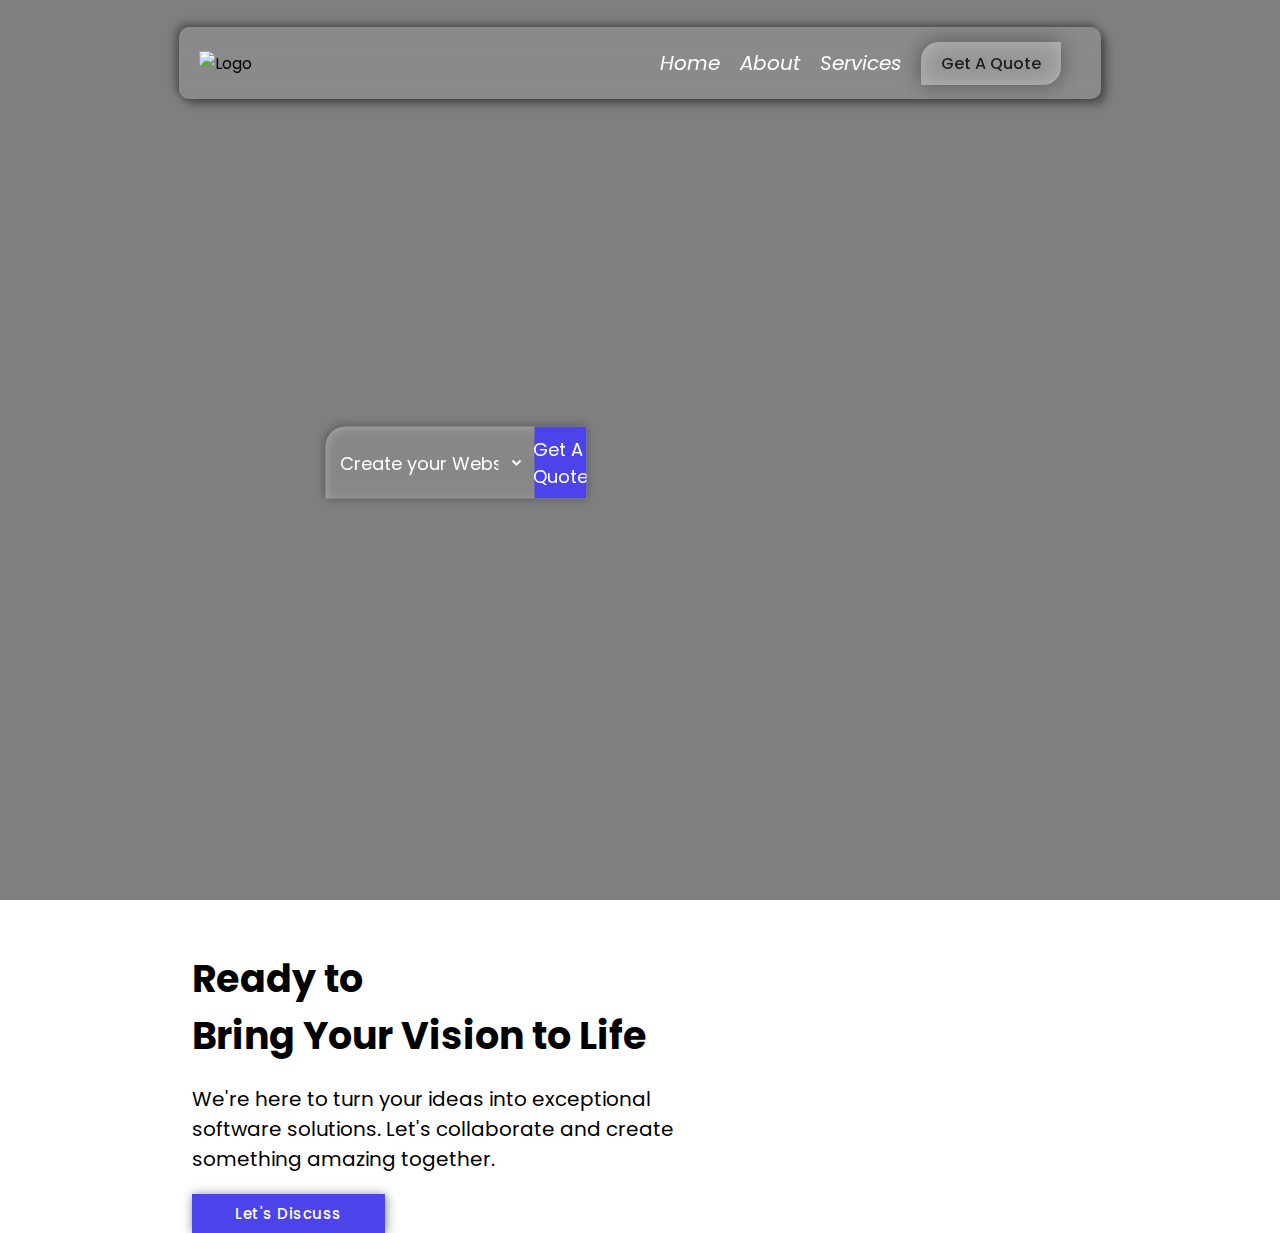
==== index.html @ 2b9aee99 "First commit" ====
<!DOCTYPE html>
<html lang="en">
<head>
    <meta charset="UTF-8">
    <meta name="viewport" content="width=device-width, initial-scale=1.0">
    <title>EstMac</title>
    <link rel="shortcut icon" href="./Assets/favicon.ico" type="image/x-icon">
    <link rel="stylesheet" href="style.css">
    <link rel="preconnect" href="https://fonts.googleapis.com">
    <link rel="preconnect" href="https://fonts.gstatic.com" crossorigin>
    <link href="https://fonts.googleapis.com/css2?family=Lato:ital,wght@0,100;0,300;0,400;0,700;0,900;1,100;1,300;1,400;1,700;1,900&family=Poppins:ital,wght@0,100;0,200;0,300;0,400;0,500;0,600;0,700;0,800;0,900;1,100;1,200;1,300;1,400;1,500;1,600;1,700;1,800;1,900&display=swap" rel="stylesheet">
</head>
<body>
    <header>
        <div class="hero container">

            <nav>
                <div class="logo-container">
                    <img class="logo" src="./Assets/Logo.svg" alt="Logo">
                </div>
                <div class="links-container">
                    <div class="right-nav">
                        <ul class="links">
                            <li><a class="active" href="#">Home</a></li>
                            <li><a href="#">About</a></li>
                            <li><a href="#">Services</a></li>
                        </ul>
                        <div class="cta">
                            <a class="cta_btn" href="#">Get A Quote</a>
                        </div>
                    </div>
                </div>
            </nav>
            
            <main class="container">
                <img src="./Assets/heading.png" alt="">
                <div class="select-container">
                    <select name="" id="">
                        <option value="Website Development">Create your Website</option>
                        <option value="Website Development">Create your Application</option>
                        <option value="Website Development">Business Marketing</option>
                    </select>
                    <a class="cta_btn_hero" href="#">Get A Quote</a>
                </div>
            </main>
        </div>
    </header>
    
    <section class="features">
        <div class="left">
            <h1>Ready to <br>Bring Your Vision to Life</h1>
            <p>We're here to turn your ideas into exceptional <br>software solutions. Let's collaborate and create <br>something amazing together.</p>
            <button class="btn">
                Let's Discuss
            </button>
        </div>
        <div class="right ">
            <img src="./Assets/team.png" alt="">
        </div>
    </section>

</body>
</html>
---- style.css ----
*{
    margin: 0;
    padding: 0; 
    box-sizing: border-box;
    font-family: "Poppins", sans-serif;
}

.container{
    
    max-width: 80%;
    margin: auto;
}

body{
    width: 100%;
    height: 100vh;

}

header{
    background-image:linear-gradient(rgba(0,0,0,0.5),rgba(0,0,0,0.5)),url('./Assets/hero_bg.jpg');
    background-position: top center;
    background-size: cover;
    max-width: 100%;
    height: 100vh;
    padding-top: 20px;
    position: relative;
}
.hero{

    height: 100%;
    display: flex;
    justify-content: center;
    
}
nav{
    z-index: 9999;
    width: 90%;
    position: sticky;
    top: 3%;
    height: 8vh;
    padding: 10px 20px;
    background-color: #d9d9d91e;
    display: flex;
    align-items: center;
    justify-content: space-between;
    border-radius: 10px;
    backdrop-filter: blur(20px);
    box-shadow: 5px 5px 10px rgba(0,0,0,0.4), -3px -3px 10px rgba(0,0,0,0.4);
}

.logo{
    width: 40%;
}

.right-nav{
display: flex;
align-items: center;
justify-content: space-between;
gap: 20px;
margin-right: 20px;
}

.links{
    display: flex;
    align-items: center;
    justify-content: center;
    gap: 20px;
    list-style-type: none;
    
}

.links li a{
    font-size: 20px;
    font-style: italic;
    text-decoration: none;
    color: white;
    transition: all .5s ease;

    &:hover{
        color: #1d1d1d ;
    }   
}

.active{
    color: #1d1d1d;

}

.cta_btn{
    color: #1d1d1d;
    font-weight: 500;
    text-decoration: none;
    background-color: #ffffff1a;
    /* backdrop-filter: blur(20px); */
    padding: 10px 20px;
    border-top-left-radius:18px ;
    border-bottom-right-radius:18px;
    box-shadow:  2px 2px 20px rgba(0,0,0,0.2),  -2px -2px 20px rgba(0,0,0,0.2),inset 2px 2px 20px rgba(255, 255, 255, 0.203), inset -2px -2px 20px rgba(255, 255, 255, 0.135);
    transition: all .5s ease;
&:hover{
    border-top-left-radius:0 ;
    border-bottom-left-radius:18px ;
    background-color: #d9d9d9bf;
    
}
}

main{
    position: absolute;
    top: 50%;
    left: 40%;
    transform: translate(-50%,-50%);
}

.select-container{
    background-color: rgba(255, 255, 255, 0.068);
    border-top-left-radius: 20px;
backdrop-filter: blur(6px);
    display: flex;
    align-items: center;
    justify-content: space-between;
    width: 70%;
    height: 8vh;
    overflow: hidden;
    box-shadow:  2px 2px 10px rgba(0, 0, 0, 0.127), -2px -2px 10px rgba(0, 0, 0, 0.2), inset 2px 2px 10px rgba(255, 255, 255, 0.2), inset -2px -2px 10px rgba(255, 255, 255, 0.068);
}

select{
    height: 100%;
    width: 80%;
    background: transparent;
    border: none;
    outline: none;
    color: white;
    margin-right: 10px;
    font-size: 18px;
    padding: 10px;
}

.cta_btn_hero{
    width: 20%;
    height: 100%;
    display: flex;
    align-items: center;
    justify-content: center;
    color: white;
    font-weight: 400;
    font-size: 18px;
    text-decoration: none;
    background-color: #4D43EA;
    &:hover{
    background-color: #2d20e9b2;

    }
}

.features{
    max-width: 70%;
    margin: auto;
    display: flex;
    margin-top: 50px;
    justify-content: space-between;
    align-items: center;
}

.btn{
    padding: 8px 15px;
    background-color: #4D43EA;
    color: white;
    font-size: 15px;
    font-weight: 500;
    letter-spacing: 0.5px;
    width: 40%;
    border: none;
    box-shadow: 1px 1px 10px rgba(0,0,0,0.5);
    &:hover{
        background-color: #3022f1f7;
    }
    
}

.features .left{
    display: flex;
flex-direction: column;
gap: 20px;

}

.features .left h1{
    font-size: 38px;
}

.features .left p{
    font-size: 20px;
}
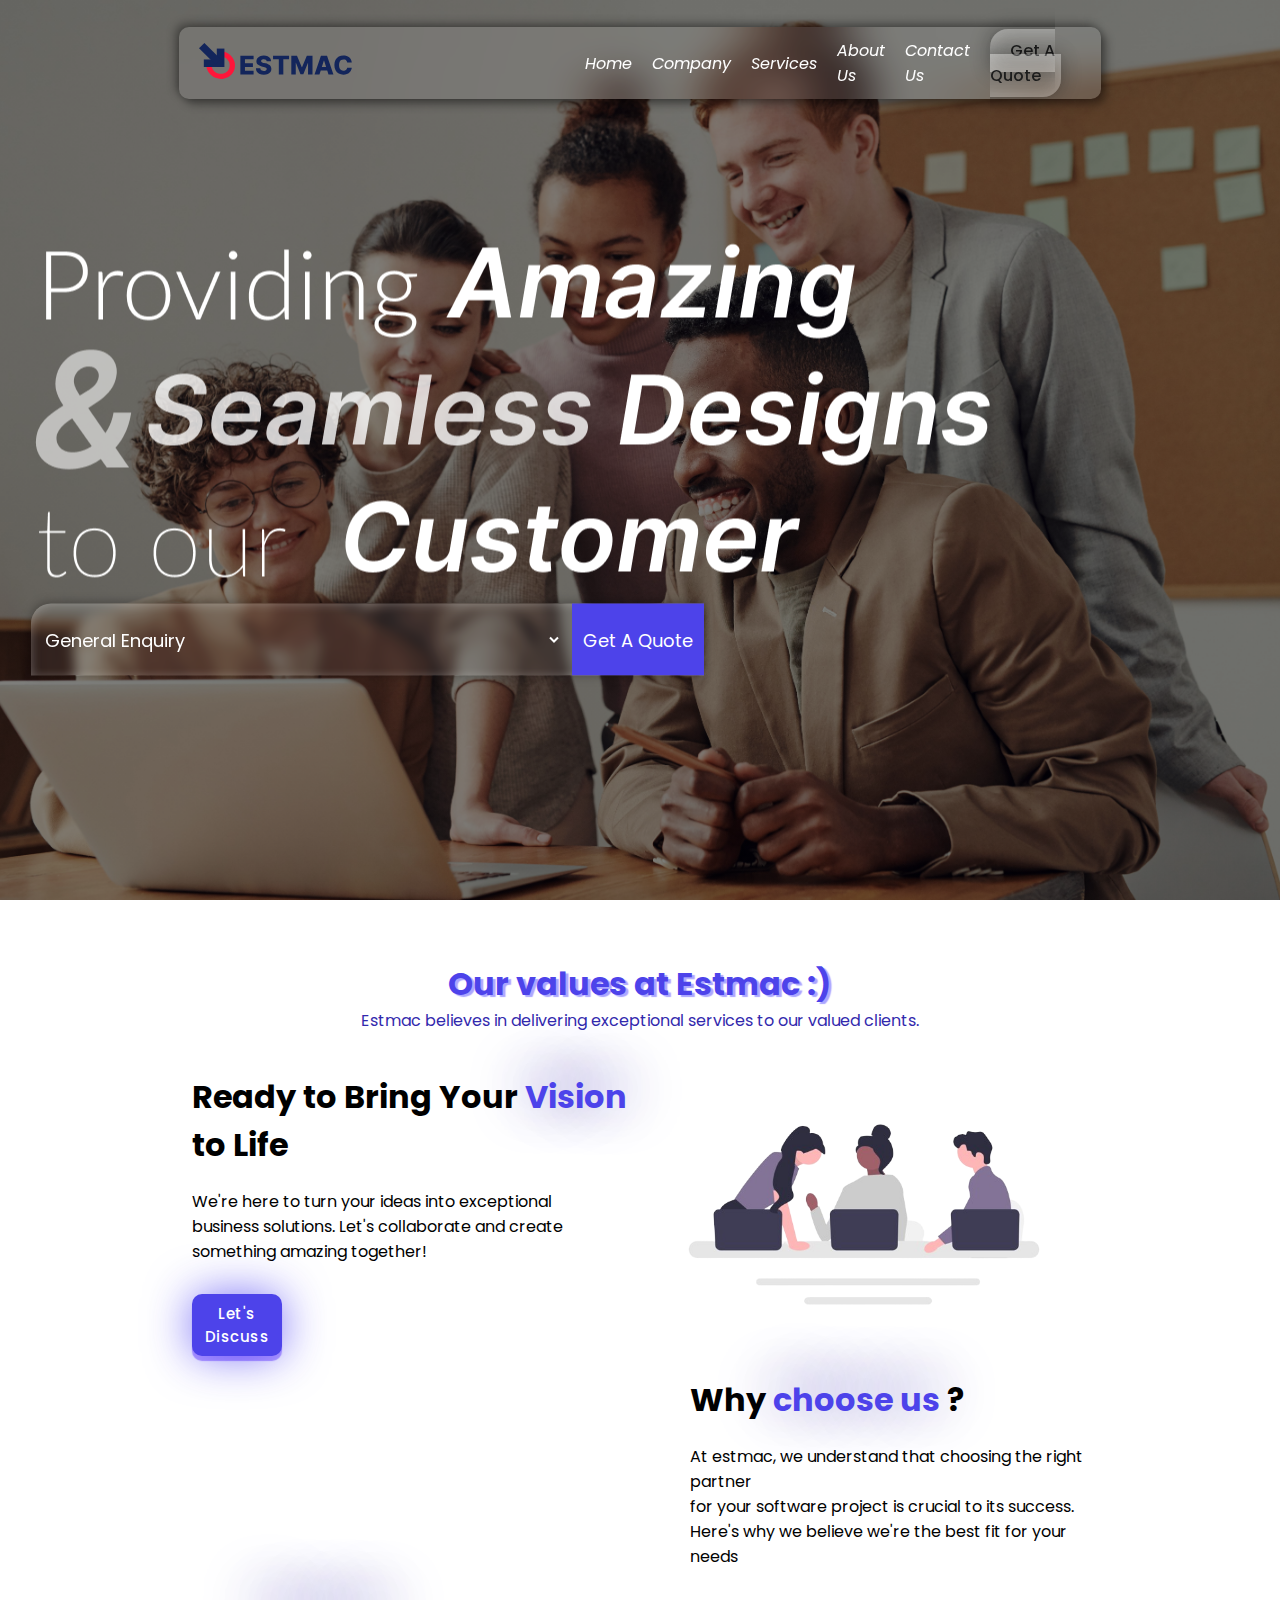
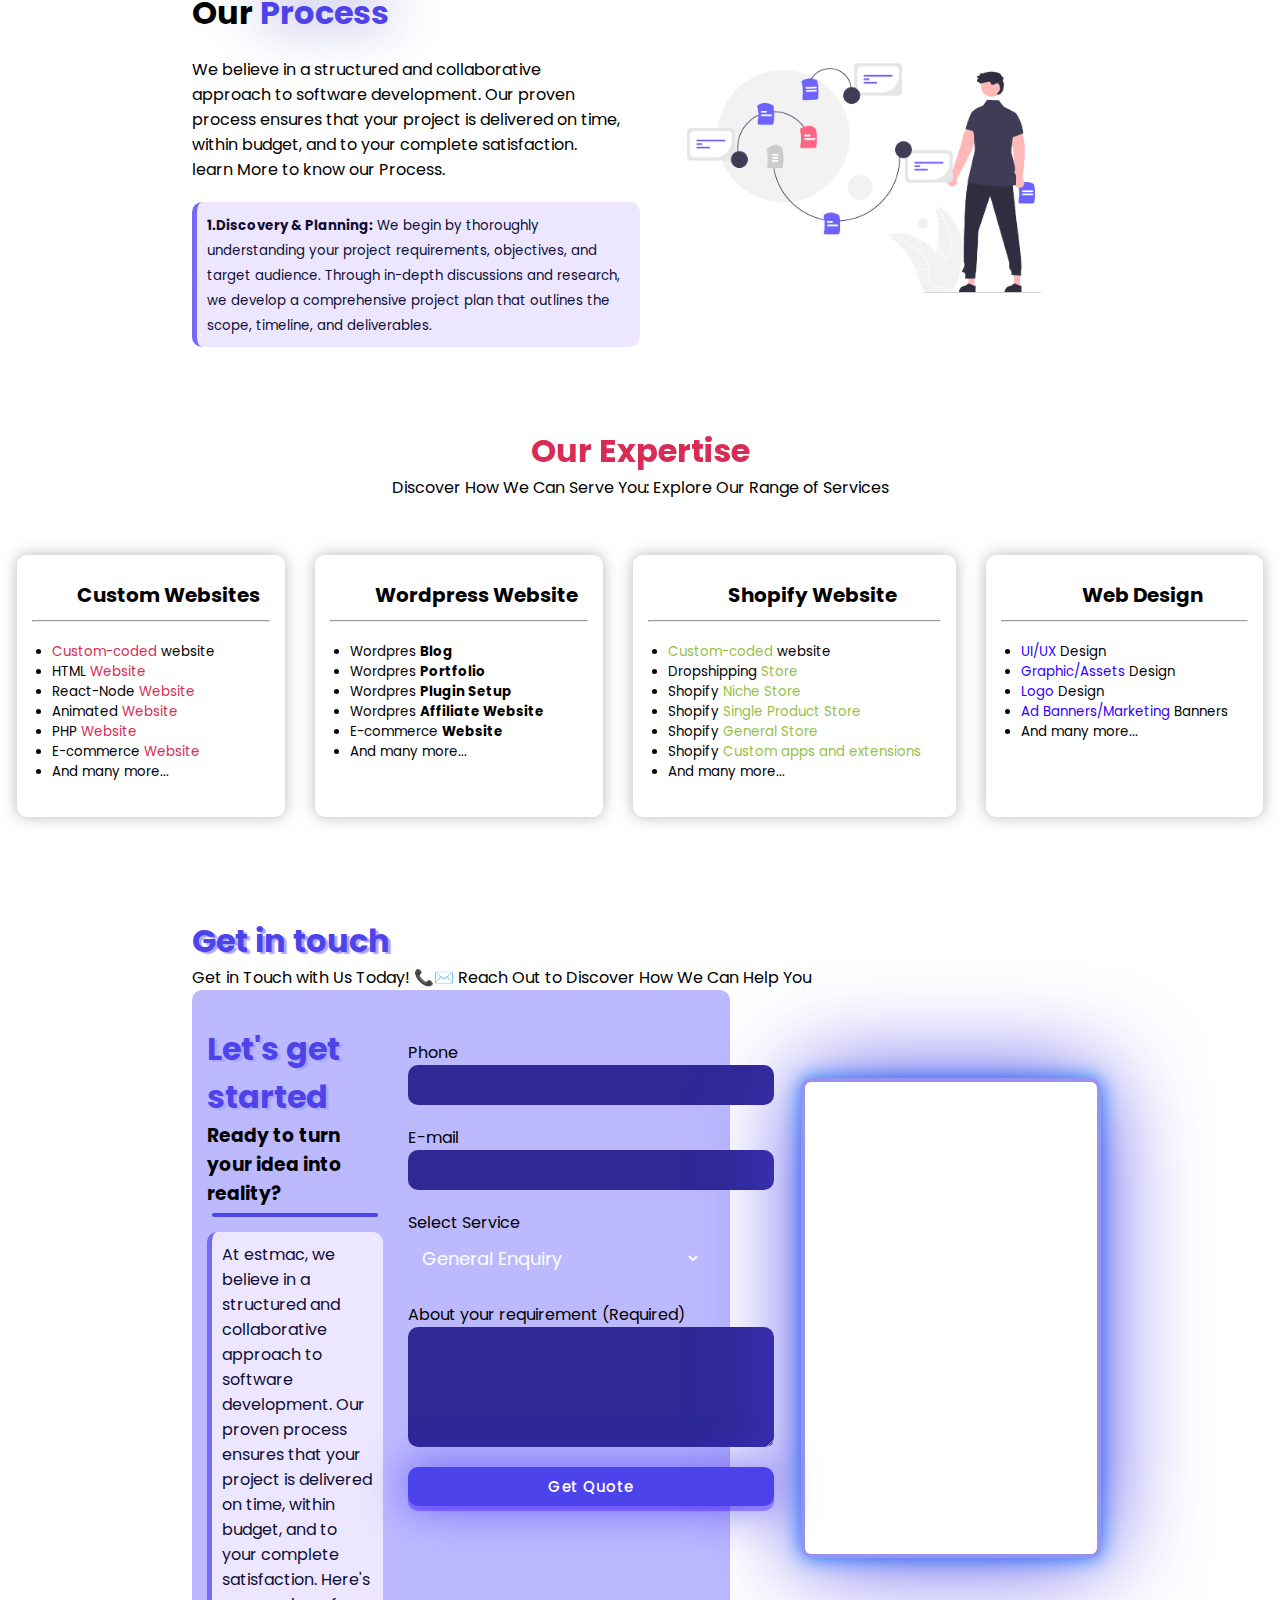
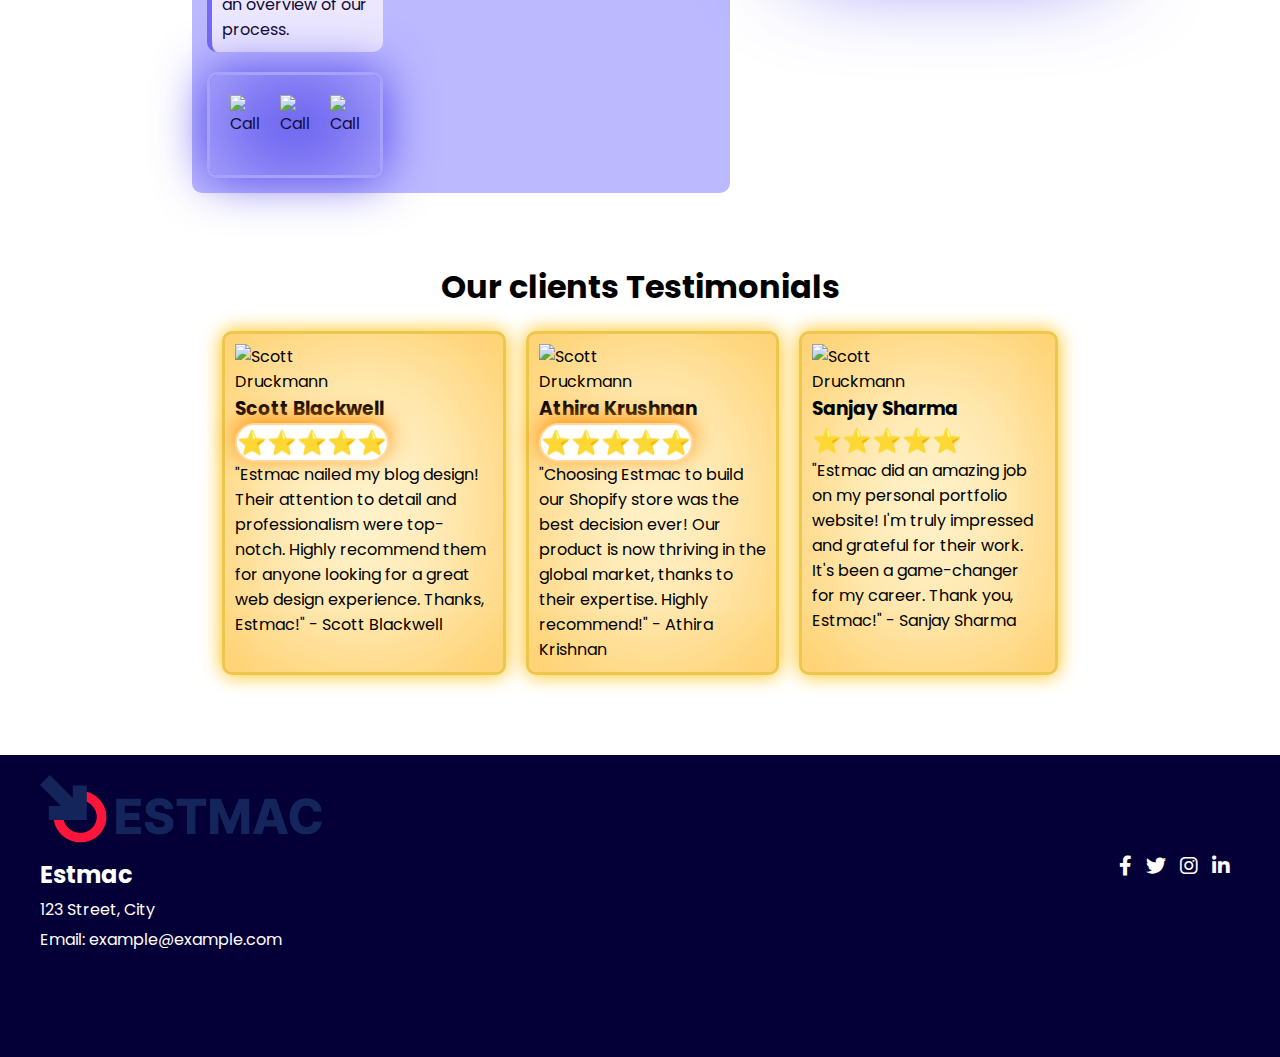
==== commit c96e828f: "Add files via upload" ====
--- a/index.html
+++ b/index.html
@@ -9,21 +9,28 @@
     <link rel="preconnect" href="https://fonts.googleapis.com">
     <link rel="preconnect" href="https://fonts.gstatic.com" crossorigin>
     <link href="https://fonts.googleapis.com/css2?family=Lato:ital,wght@0,100;0,300;0,400;0,700;0,900;1,100;1,300;1,400;1,700;1,900&family=Poppins:ital,wght@0,100;0,200;0,300;0,400;0,500;0,600;0,700;0,800;0,900;1,100;1,200;1,300;1,400;1,500;1,600;1,700;1,800;1,900&display=swap" rel="stylesheet">
+    <link rel="stylesheet" href="soham.css">
+    <link rel="stylesheet" href="https://cdnjs.cloudflare.com/ajax/libs/font-awesome/6.0.0-beta3/css/all.min.css">
+<script src="index.js"></script>
+<link rel="stylesheet" href="mobile-view.css">
 </head>
 <body>
+
     <header>
         <div class="hero container">
 
             <nav>
                 <div class="logo-container">
-                    <img class="logo" src="./Assets/Logo.svg" alt="Logo">
+                    <img class="logo left-in" src="./Assets/Logo.svg" alt="Logo">
                 </div>
                 <div class="links-container">
                     <div class="right-nav">
                         <ul class="links">
                             <li><a class="active" href="#">Home</a></li>
-                            <li><a href="#">About</a></li>
+                            <li><a href="#company">Company</a></li>
                             <li><a href="#">Services</a></li>
+                            <li><a href="#">About Us</a></li>
+                            <li><a href="#contact">Contact Us</a></li>
                         </ul>
                         <div class="cta">
                             <a class="cta_btn" href="#">Get A Quote</a>
@@ -35,29 +42,326 @@
             <main class="container">
                 <img src="./Assets/heading.png" alt="">
                 <div class="select-container">
-                    <select name="" id="">
-                        <option value="Website Development">Create your Website</option>
-                        <option value="Website Development">Create your Application</option>
-                        <option value="Website Development">Business Marketing</option>
+                    <select name="" id="getQuoteSelector">
+                        <option value="General Enquiry">General Enquiry</option>
+                        <option value="Suggestions">Suggestions</option>
+                        <option value="Questions">Questions</option>
+                        <option value="Schedule a Meeting">Schedule a Meeting</option>
+                        <option value="Website Design">Website Design</option>
+                        <option value="Website Design">SEO Optimization</option>
+                        <option value="Custom Web Development">Custom Web Development</option>
+                        <option value="Mobile App Development">Mobile App Development</option>
+                        <option value="Website Maintenance">Website Maintenance</option>
+                        <option value="Digital Marketing">Digital Marketing</option>
+                        <option value="Online Reputation Management">Online Reputation Management</option>
                     </select>
                     <a class="cta_btn_hero" href="#">Get A Quote</a>
                 </div>
             </main>
+
         </div>
     </header>
-    
-    <section class="features">
-        <div class="left">
-            <h1>Ready to <br>Bring Your Vision to Life</h1>
-            <p>We're here to turn your ideas into exceptional <br>software solutions. Let's collaborate and create <br>something amazing together.</p>
-            <button class="btn">
-                Let's Discuss
-            </button>
-        </div>
-        <div class="right ">
-            <img src="./Assets/team.png" alt="">
-        </div>
+
+    <h1 id="company" class="absolute-center margin-top-30  custom-heading">Our values at Estmac :)</h1>
+    <!-- <h1 id="company" class="absolute-center margin-top-30  custom-heading">Estmac: Service Experiences :)</h1> -->
+    <p style="color: #3229ad;" class="absolute-center margin-bottom-20 ">Estmac believes in delivering exceptional services to our valued clients.</p>
+
+    <div class="values-sections">
+        <!-- <img src="Assets/big-lin.png" class="middle-line" alt=""> -->
+        <section class="features">
+            <div class="half left-in">
+                <h1>Ready to Bring Your <span class="text-bg">Vision</span> to Life</h1>
+                <p>We're here to turn your ideas into exceptional <br>business solutions. Let's collaborate and create <br>something amazing together!</p>
+                <button class="btn margin-top-5" onclick="getQuoteLogic()">
+                    Let's Discuss
+                </button>
+            </div>
+            <div class="half ">
+                <img class="section-illustration right-in" src="./Assets/team.png" alt="">
+            </div>
+        </section>
+    
+        <section class="features">
+         
+            <div class="half half-2 ">
+                <img class="section-illustration left-in" src="./Assets/team2.png" alt="">
+            </div>
+            <div class="half">
+                <h1>Why <span class="text-bg">choose us</span> ? </h1>
+                <p>At estmac, we understand that choosing the right partner<br> for your software project is crucial to its success. <br>Here's why we believe we're the best fit for your needs</p>
+                <!-- <button class="btn margin-top-10">
+                    Learn More
+                </button> -->
+            </div>
+        </section>
+    
+        <section class="features">
+            <div class="half">
+                <h1>Our <span class="text-bg">Process</span> </h1>
+                <div class="col">
+                    <p>We believe in a structured and collaborative<br> approach to software development.
+                        Our proven <br>process ensures that your project
+                        is delivered on time,<br> within budget, and to your complete satisfaction.<br>
+                        learn More to know our Process.</p>
+                        
+                      
+                        <div class="scrollable-col" onmouseenter="enableScroll(this)" onmouseleave="disableScroll(this)">
+                            <p class="quote q1"><small><b>1.Discovery & Planning:</b> We begin by thoroughly understanding your project requirements, objectives, and target audience. Through in-depth discussions and research, we develop a comprehensive project plan that outlines the scope, timeline, and deliverables.</small>
+                                <div class="collapsed">
+                                    <p class="quote q2 margin-top-10"><small><b>2.Design & Prototyping:</b> Our talented design team creates visually stunning designs that not only captivate your audience but also enhance usability and functionality. We provide you with prototypes and mockups to ensure that the design aligns with your vision before moving forward.</small></p>
+                                    <p class="quote q3 margin-top-10"><small><b>3.Development & Testing:</b> With the design approved, our development team gets to work bringing your project to life. Using the latest technologies and best practices, we build robust and scalable solutions tailored to your specific needs. Throughout the development process, we conduct rigorous testing to identify and resolve any issues.</small></p>
+                                    <p class="quote q4 margin-top-10"><small><b>4.Deployment & Launch:</b> Once development and testing are complete, we deploy the final product to the appropriate platforms. Whether it's a website, mobile app, or custom software solution, we ensure a smooth and seamless launch to minimize disruption to your business operations. </small></p>
+                                    <p class="quote q5 margin-top-10"><small><b>5.Post-Launch Support:</b> Our commitment to your success doesn't end at launch. We provide ongoing support and maintenance to ensure that your software remains secure, up-to-date, and optimized for performance. From bug fixes to feature enhancements, we're here to support you every step of the way.</small></p>
+                
+                                </div>
+                            </p>
+      
+                        </div>
+                 
+    
+    
+                       
+                </div>
+                
+                <!-- <button class="btn  margin-top-10">
+                    Learn More
+                </button> -->
+            </div>
+            <div class="half ">
+                <img class="section-illustration right-in" src="./Assets/undraw_Thought_process_re_om58.png" alt="">
+            </div>
+        </section>
+    </div>
+
+
+    <section class="card-section margin-top-30 top-in" >
+        <h1 class="custom-heading absolute-center font-largest" style="color: #d62c55;text-shadow: none;">
+            Our <span style="
+            background-image: url(Assets/text-highlight.png);
+            opacity: 1;
+            background-size: cover;
+            background-position: center;backdrop-filter: blur(15px);">Expertise</span>
+        </h1>
+        <p style="color: black;" class="absolute-center margin-bottom-20 ">Discover How We Can Serve You: Explore Our Range of Services</p>
+
+    <small>
+        <div class="card-row">
+
+
+            <div class="card-square custom-website-card" >
+                <div class="col">
+                    <div class="row  full-center">
+                        <img class="card-icon-img" src="Assets/card-magnify-icon.png" alt="">
+                        <h2>Custom Websites</h2>
+
+                    </div>
+                    <hr style="margin: 0px;">
+                    <ul class="padding-20">
+                        <li><span style="color: #D62C55;">Custom-coded</span> website</li>
+                        <li>HTML <span style="color: #D62C55;">Website</span></li>
+                        <li>React-Node <span style="color: #D62C55;">Website</span></li>
+                        <li>Animated <span style="color: #D62C55;">Website</span></li>
+                        <li>PHP <span style="color: #D62C55;">Website</span></li>
+                        <li>E-commerce <span style="color: #D62C55;">Website</span></li>
+                        <li>And many more...</li>
+                    </ul>
+                </div>
+            </div>
+
+            <div class="card-square custom-wordpress-card" >
+                <div class="col">
+                    <div class="row  full-center">
+                        <img class="card-icon-img" src="Assets/card-wordpress-icon.png" alt="">
+                        <h2>Wordpress Website</h2>
+
+                    </div>
+                    <hr>
+                    <ul class="padding-20">
+                        <li>Wordpres <strong ">Blog</strong></li>
+                        <li>Wordpres <strong>Portfolio</strong></li>
+                        <li>Wordpres <strong>Plugin Setup</strong></li>
+                        <li>Wordpres <strong>Affiliate Website</strong></li>
+                        <li>E-commerce <strong>Website</strong></li>
+                        <li>And many more...</li>
+                    </ul>
+                </div>
+            </div>
+
+            <div class="card-square custom-shopify-card" >
+                <div class="col">
+                    <div class="row full-center">
+                        <img class="card-icon-img" src="Assets/card-shopify-icon.png" alt="">
+                        <h2>Shopify Website</h2>
+
+                    </div>
+                    <hr>
+                    <ul class="padding-20">
+                        <li><span style="color: #95BF46;">Custom-coded</span> website</li>
+                        <li>Dropshipping <span style="color: #95BF46;">Store</span></li>
+                        <li>Shopify <span style="color: #95BF46;">Niche Store</span></li>
+                        <li>Shopify <span style="color: #95BF46;">Single Product Store</span></li>
+                        <li>Shopify <span style="color: #95BF46;">General Store</span></li>
+                        <li>Shopify <span style="color: #95BF46;">Custom apps and extensions</span></li>
+                        <li>And many more...</li>
+                    </ul>
+                </div>
+            </div>
+
+            <div class="card-square custom-design-card" >
+                <div class="col">
+                    <div class="row  full-center">
+                        <img class="card-icon-img" src="Assets/card-design-icon.png" alt="">
+                        <h2>Web Design</h2>
+
+                    </div>
+                    <hr>
+                    <ul class="padding-20">
+                        <li><span style="color: #3300FF;">UI/UX</span> Design</li>
+                        <li><span style="color: #3300FF;">Graphic/Assets</span> Design</li>
+                        <li><span style="color: #3300FF;">Logo</span> Design</li>
+                        <li><span style="color: #3300FF;">Ad Banners/Marketing</span> Banners</li>
+                        <li>And many more...</li>
+                    </ul>
+                </div>
+            </div>
+
+    </div>
+</small>
     </section>
+<br>
+
+<div id="contact-section-top" class="h1-contact margin-top-30">
+    <h1 class="custom-heading absolute-center font-largest left-in" style="text-align: start;width: 70%;">
+        Get in touch
+    </h1>
+    <p style="color: black;text-align: start;width: 70%;" class="absolute-center left-in ">Get in Touch with Us Today! 📞✉️ Reach Out to Discover How We Can Help You</p>
+    
+</div>
+<section id="contact" class="features ">
+
+    <div class="contact-section left-in">
+        <div class="half padding-5">
+            <div class="col">
+
+       
+            <h1 class="custom-heading margin-top-10">
+                Let's get started
+            </h1>
+            <h3>Ready to turn your idea into reality?</h3>
+            <hr class="custom-hr">
+            <p class="quote margin-top-5">
+                At estmac, we believe in a structured and collaborative approach to software development. Our proven process ensures that your project is delivered on time, within budget, and to your complete satisfaction. Here's an overview of our process.
+            </p>
+            <div class=" margin-top-10 dark-quote">
+                <img class="social-media-icon select-none" src="Assets/call-icon.png" alt="Call">
+                <img class="social-media-icon select-none" src="Assets/facebook-icon.png" alt="Call">
+                <img class="social-media-icon select-none" src="Assets/instagram-icon.png" alt="Call">
+            </div>
+        </div>
+        </div>
+        <div class="half padding-20">
+
+
+            <div class="card ">
+                <div class="col">
+                    <label class="margin-top-10" for="">Phone</label>
+                    <input type="text" class="custom-input">
+
+                    <label class="margin-top-10" for="">E-mail</label>
+                    <input type="text" class="custom-input">
+
+                    
+                    <label class="margin-top-10" for="" id="select-service-label">Select Service</label>
+                    <select name="select-service" id="select-service">
+                        <option value="General Enquiry">General Enquiry</option>
+                        <option value="Suggestions">Suggestions</option>
+                        <option value="Questions">Questions</option>
+                        <option value="Schedule a Meeting">Schedule a Meeting</option>
+                        <option value="Website Design">Website Design</option>
+                        <option value="Website Design">SEO Optimization</option>
+                        <option value="Custom Web Development">Custom Web Development</option>
+                        <option value="Mobile App Development">Mobile App Development</option>
+                        <option value="Website Maintenance">Website Maintenance</option>
+                        <option value="Digital Marketing">Digital Marketing</option>
+                        <option value="Online Reputation Management">Online Reputation Management</option>
+                    </select>
+                    
+
+                    <label class="margin-top-10" for="">About your requirement (Required)</label>
+                    <textarea name="" class="custom-input" cols="30" rows="5"></textarea>
+                    <div class="absolute-center">
+                        <input type="button" value="Get Quote" class="btn btn-contact margin-top-10">
+                    </div>
+
+                </div>
+            </div>
+        </div>
+    </div> 
+    <div class="map ">
+        <iframe class="map-frame right-in" src="https://www.google.com/maps/embed?pb=!1m18!1m12!1m3!1d472.5091608419835!2d73.73233440967921!3d18.660707034177396!2m3!1f0!2f0!3f0!3m2!1i1024!2i768!4f13.1!3m3!1m2!1s0x3bc2b175cb3d6497%3A0x874a639b2d3171d1!2sMukai%20chowk%20bus%20stop!5e0!3m2!1sen!2sin!4v1712381920619!5m2!1sen!2sin" width="300" height="480" style="border:0;" allowfullscreen="" loading="lazy" referrerpolicy="no-referrer-when-downgrade"></iframe>
+    </div>                                              
+</section>
+
+<section class="features margin-top-30 card-light top-in" >
+    <h1 class="custom-heading-gold" style="text-align: center;font-size: xx-large;">
+        Our clients Testimonials
+    </h1>
+    <div class="row scroll-x">
+        <div class="testimonial-card" >
+            <div class="col">
+                <img class="testimonial-img" src="Assets/testimonial-scott.png" alt="Scott Druckmann">
+                <h3>Scott Blackwell</h3>
+                <div class="round-container">
+                    <p class="star-icon" style="margin: 0px;">⭐⭐⭐⭐⭐</p>
+                </div>
+
+                <p class="quote-gold">
+                    "Estmac nailed my blog design! Their attention to detail and professionalism were top-notch. Highly recommend them for anyone looking for a great web design experience. Thanks, Estmac!" - Scott Blackwell</p>
+            </div>
+        </div>
+        <div class="testimonial-card">
+            <div class="col">
+                <img class="testimonial-img" src="Assets/testimonial-athira.png" alt="Scott Druckmann">
+                <h3>Athira Krushnan</h3>
+                <div class="round-container">
+                    <p class="star-icon" style="margin: 0px;">⭐⭐⭐⭐⭐</p>
+                </div>
+
+
+                <p class="quote-gold">
+
+                    "Choosing Estmac to build our Shopify store was the best decision ever! Our product is now thriving in the global market, thanks to their expertise. Highly recommend!" - Athira Krishnan                </p>
+            </div>        </div>
+        <div class="testimonial-card">
+            <div class="col">
+                <img class="testimonial-img" src="Assets/testimonial-sanjay.png" alt="Scott Druckmann">
+                <h3>Sanjay Sharma</h3>
+                <p class="star-icon">⭐⭐⭐⭐⭐</p>
+
+                <p class="quote-gold">
+                    "Estmac did an amazing job on my personal portfolio website! I'm truly impressed and grateful for their work. It's been a game-changer for my career. Thank you, Estmac!" - Sanjay Sharma                </p>
+            </div>
+        </div>
+    </div>
+</section>
+
+    <footer class="dark-theme">
+        <div class="footer-content">
+            <div class="footer-left">
+                <img style="width: 50%;" src="Assets/Logo_Full.png" alt="">
+                <h2>Estmac</h2>
+                <p>123 Street, City</p>
+                <p>Email: example@example.com</p>
+            </div>
+            <div class="footer-right">
+                <a href="#" class="footer-icon"><i class="fab fa-facebook-f"></i></a>
+                <a href="#" class="footer-icon"><i class="fab fa-twitter"></i></a>
+                <a href="#" class="footer-icon"><i class="fab fa-instagram"></i></a>
+                <a href="#" class="footer-icon"><i class="fab fa-linkedin-in"></i></a>
+            </div>
+        </div>
+    </footer>
 
 </body>
+<script src="animate.js"></script>
 </html>--- a/style.css
+++ b/style.css
@@ -14,6 +14,9 @@
 body{
     width: 100%;
     height: 100vh;
+    /* HIDING HORIZONTAL SCCROLL */
+    overflow-x: hidden;
+    overflow-y: scroll;
 
 }
 
@@ -24,6 +27,8 @@
     max-width: 100%;
     height: 100vh;
     padding-top: 20px;
+    /* box-shadow: 0px 0px 80px #3022f187 ; */
+    /* border-bottom: 10px solid #3022f1a1 ; */
     position: relative;
 }
 .hero{
@@ -71,7 +76,7 @@
 }
 
 .links li a{
-    font-size: 20px;
+    /* font-size: 20px; */
     font-style: italic;
     text-decoration: none;
     color: white;
@@ -116,7 +121,7 @@
 .select-container{
     background-color: rgba(255, 255, 255, 0.068);
     border-top-left-radius: 20px;
-backdrop-filter: blur(6px);
+    backdrop-filter: blur(6px);
     display: flex;
     align-items: center;
     justify-content: space-between;
@@ -138,6 +143,17 @@
     padding: 10px;
 }
 
+option{
+    color: #1d1d1d;
+    background-color: rgba(255, 255, 255, 0.068);
+    backdrop-filter: blur(10px);
+  
+    
+}
+option:hover{
+    background-color: red;
+}
+
 .cta_btn_hero{
     width: 20%;
     height: 100%;
@@ -159,13 +175,15 @@
     max-width: 70%;
     margin: auto;
     display: flex;
-    margin-top: 50px;
+    margin-top: 0px;
     justify-content: space-between;
     align-items: center;
+    margin-bottom: 20px;
+    position: relative;
 }
 
 .btn{
-    padding: 8px 15px;
+    padding: 8px 10px;
     background-color: #4D43EA;
     color: white;
     font-size: 15px;
@@ -194,3 +212,68 @@
 .features .left p{
     font-size: 20px;
 }
+
+/* .Contact-div{
+    width: 100%;
+    display: flex;
+    align-items: center;
+    justify-content: center;
+    gap: 40px;
+} */
+.map iframe{
+    display: flex;
+    align-items: center;
+    justify-content: center;
+    flex-direction: column;
+    border-radius:20px ;
+    position: absolute;
+    left:68%;
+    top:11%;
+    box-shadow: -10px 0 30px  #3022f171;
+    transition: all .5s ease;
+    &:hover{
+    animation: up 1s ease-in-out .1s infinite ;
+    transform: translateY(5px);
+
+    }
+}
+
+@keyframes up {
+    0%{
+    transform: translateY(0px);
+    box-shadow: -5px -5px 30px  #3022f171;
+
+
+    }
+    50%{
+    transform: translateY(5px);
+    box-shadow: -5px 5px 30px  #3022f171;
+    }
+    100%{
+    
+    box-shadow: -5px -5px 30px  #3022f171;
+        transform: translateY(0px);
+
+    }
+}
+
+.contacts{
+    display: flex;
+    align-items: center;
+    justify-content: center;
+    
+}
+
+.contact-form{
+    /* width: 50%;
+display: flex;
+justify-content: center;
+flex-direction: column;
+background-color: #4e43ea3a;
+padding: 10px 20px;
+border-radius: 15px;
+box-shadow: 5px 5px 20px #4e43ea58;
+color: #4D43EA;
+backdrop-filter: blur(10px); */
+
+}--- a/soham.css
+++ b/soham.css
@@ -0,0 +1,490 @@
+.row{
+    display: flex;
+    /* background-color: red; */
+    padding: 10px;
+}
+
+.section{
+    max-width: 70%;
+    margin: auto;
+    display: flex;
+    margin-top: 50px;
+    justify-content: space-between;
+    align-items: center;
+}
+.section-illustration{
+    width: 100%;
+}
+.half{
+
+    width: 100%;
+    display: flex;
+    flex-direction: column;
+    justify-content: center;
+    gap: 20px;
+}
+.margin-top-10{
+    margin-top: 20px !important;
+}
+.btn{
+    width: 20%;
+    border-radius: 10px;
+    box-shadow: 0px 5px 1px rgba(55, 0, 255, 0.37), 0px 0px 45px #3022f1a1 !important;}
+.btn:active{
+
+    transform: translateY(5px); /* Move the button down by 2px when clicked */
+    box-shadow: 0px 0px 75px #3022f1a1 !important;}
+
+    /* background-color: red; */
+.btn-contact{
+    width: 100%;
+
+
+}
+.col{
+    display: flex;
+    flex-direction: column;
+}
+.quote{
+    background-color:rgb(236, 231, 255);
+    padding: 10px;
+    color: rgb(15 13 55);
+    border-radius: 10px;
+    border: 3px;
+    border-left: 5px solid #3022f1a1;
+}
+.row-reverse{
+    display: flex;
+    flex-direction: row-reverse;
+}
+
+.slide-in-left {
+    animation: slideInLeft 1s ease-in-out forwards;
+    /* forwards ensures the element stays at the end position after the animation ends */
+}
+
+@keyframes slideInLeft {
+    0% {
+        transform: translateX(-100%);
+    }
+    100% {
+        transform: translateX(0);
+    }
+}
+
+.slide-in-right {
+    animation: slideInRight 1s ease-in-out forwards;
+    /* forwards ensures the element stays at the end position after the animation ends */
+}
+
+@keyframes slideInRight {
+    0% {
+        transform: translateX(100%);
+    }
+    100% {
+        transform: translateX(0);
+    }
+}
+
+.slide-in-top {
+    animation: slideInTop 1s ease-in-out forwards;
+    /* forwards ensures the element stays at the end position after the animation ends */
+}
+
+@keyframes slideInTop {
+    0% {
+        transform: translateY(100%);
+    }
+    100% {
+        transform: translateY(0);
+    }
+}
+
+.absolute-center{
+    width: 100%;
+    align-items: center;
+    text-align: center;
+}
+.margin-top-30{
+    margin-top: 60px !important;
+}
+.margin-top-5{
+    margin-top:10px !important;
+}
+.margin-bottom-20{
+    margin-bottom:40px !important;
+}
+.custom-heading{
+    text-shadow: 3px 2px 1px #aba6ff;
+    color: #4d43ea;
+
+}
+
+.custom-hr{
+    border: 2px solid #4d43ea;
+    border-radius: 100px;
+    margin: 5px;
+}
+.custom-input{
+    background-color: #2f2895;
+    color: white;
+    border: 0px;
+    padding: 10px 5px;
+    border-radius: 10px;
+}
+
+
+.padding-10{
+    padding: 10px;
+}
+.padding-5{
+    padding: 5px;
+}
+.padding-20{
+    padding: 20px;
+}
+.card{
+    /* background-color: #4d43ea;
+    border-radius: 10px;
+    padding: 10px; */
+    /* box-shadow: 0px 0px 50px #4d43ea, inset 0px 0px 30px red; */
+    
+
+     /* background-color: #4d43ea;
+     border-radius: 10px;
+     border: 3px solid #a8a2ff;
+     padding: 10px;
+     box-shadow: 0px 0px 50px #4d43ea, inset 0px 0px 100px #bdb9ff;
+    transition: .5s ease; */
+}
+
+.card:hover{
+    /* box-shadow: 0px 0px 70px #4d43ea, inset 0px 0px 170px #bdb9ff; */
+
+}
+#contact-section-top{
+    margin-top: 200px;
+}
+
+.contact-section{
+    background: #bdb9ff;
+    border-radius: 10px;
+   max-width: 60%;
+    padding: 10px;
+    display: flex;
+    margin-top: 0px;
+    justify-content: space-between;
+    align-items: flex-start;
+    transition: .5s ease;
+}
+.contact-section:hover{
+    background: #a6a2ff;
+}
+
+.social-media-icon{
+    height: 60px;
+    margin: 10px;
+}
+
+.dark-quote{
+    display: flex;
+    justify-content: space-around;
+    align-items: center;
+    background: #4d43ea;
+    flex-direction: row;
+    
+
+    padding: 10px;
+    color: rgb(15 13 55);
+    border-radius: 10px;
+    border: 3px;
+    box-shadow: 0px 0px 50px #4d43ea, inset 0px 0px 100px #bdb9ff;
+    border-left: 5px solid #3022f1a1;
+    border: 3px solid #a8a2ff;
+    transition: .5s ease;
+
+}
+.dark-quote:hover{
+    box-shadow: 0px 0px 20px #4d43ea, inset 0px 0px 70px #bdb9ff;
+
+}
+
+.footer{
+    background-color: black;
+    padding: 10px;
+}
+.white{
+    color: white;
+}
+.footer-subheading{
+    font-weight: 900;
+    color: white;
+
+}
+.width-auto{
+    width: auto !important;
+}
+
+.dark-theme {
+    background-color:#040037;
+    color: #fff;
+    margin-top: 50px;
+    padding: 20px 0px 100px 0px;
+}
+
+.footer-content {
+    max-width: 1200px;
+    margin: 0 auto;
+    display: flex;
+    justify-content: space-between;
+    align-items: center;
+}
+
+.footer-left h2 {
+    margin: 0;
+    font-size: 24px;
+}
+
+.footer-left p {
+    margin: 5px 0;
+}
+
+.footer-right .footer-icon {
+    color: #fff;
+    font-size: 20px;
+    margin-right: 10px;
+    text-decoration: none;
+    transition: color 0.3s ease;
+}
+
+.footer-right .footer-icon:hover {
+    color: #ff9800; /* Change color on hover */
+}
+
+.half-2{
+    margin-right: 100px;
+}
+.scrollable-col{
+   overflow-y: hidden;
+   overflow-x: scroll;
+   margin-top: 20px;
+  
+}
+.show-scrollable-col{
+    overflow-y: scroll;
+    /* transform: scale(1.2); */
+    z-index: 999;
+    border-radius: 10px;
+    /* overflow: visible; */
+    
+    transition: .4s ease-in-out;
+
+
+}
+.scrollable-col::-webkit-scrollbar{
+    background-color: transparent;
+    width: 5px; margin: 
+}
+.scrollable-col::-webkit-scrollbar-thumb{
+    background-color: #4d43ea;
+    border-radius: 100px;
+}
+
+textarea::-webkit-scrollbar{
+    background-color: transparent;
+    width: 5px; margin: 
+}
+textarea::-webkit-scrollbar-thumb{
+    background-color: #4d43ea;
+    border-radius: 100px;
+}
+.collapsed{
+    /* display: none; */
+    max-height: 0px;
+    background-color: red;
+
+}
+.map-frame{
+    border-radius: 10px !important;
+    border: 4px solid #4e43ea94 !important;
+    box-shadow:   0px 0px 100px #4e43ea, 0px 0px 20px rgb(0, 145, 255) !important;
+}
+
+.testimonial-card{
+    background-color: #fff4d1;
+    padding: 10px;
+    margin: 10px;
+    border-radius: 10px;
+    border: 3px solid #eac343ed;
+    box-shadow: inset 0px 0px 150px rgb(255, 194, 71), 0px 0px 20px rgb(255, 187, 0);
+}
+.testimonial-img{
+    width: 8vw;
+}
+.star-icon{
+    font-size: x-large;
+    /* margin: 5px 0px; */
+    user-select: none;
+}
+.scroll-x{
+    overflow-x: scroll;
+}
+
+.scroll-x::-webkit-scrollbar{
+    background-color: transparent;
+    width: 5px; margin: 
+}
+.scroll-x::-webkit-scrollbar-thumb{
+    background-color: #4d43ea;
+    border-radius: 100px;
+}
+.card-light{
+    /* background-color: rgb(251 248 238); */
+    flex-direction: column;
+    padding: 10px;
+    border-radius: 15px;
+}
+.custom-heading-gold{
+    /* color: rgb(255, 225, 0);
+    text-shadow: 3px 2px 1px #ff4714; */
+}
+.quote-gold{
+    width: auto;
+    min-width: auto;
+}
+.card-square{
+    background-color: white;
+    min-width: 20vw;
+    padding: 15px;
+    border-radius: 10px;
+    box-shadow: 0px 0px 15px rgba(128, 128, 128, 0.564);
+    margin: 15px;
+    transition: .2s ease-in-out;
+}
+.card-square:hover{
+    transform: scale(1.05);
+    box-shadow: 0px 0px 15px rgb(128, 128, 128);
+
+}
+.card-icon-img{
+    width: 35px;
+}
+.custom-website-card{
+    background-image: url('Assets/pattern-red.png');
+    background-position: center;
+    background-size: cover;
+    background-repeat: no-repeat;
+}
+.card-row{
+    display: flex;
+    /* background-color: red; */
+    width: 100%;
+    flex-direction: row;
+    flex-wrap: wrap;
+    justify-content: center;
+}
+
+.card-section{
+    /* background-color: red; */
+    width: 100vw !important;
+    
+}
+.font-largest{
+    font-size: xx-large;
+}
+.custom-wordpress-card{
+    background-image: url('Assets/pattern-black.png');
+    background-position: center;
+    background-size: cover;
+    background-repeat: no-repeat;
+}
+.custom-shopify-card{
+    background-image: url('Assets/pattern-green.png');
+    background-position: center;
+    background-size: cover;
+    background-repeat: no-repeat;
+}
+.full-center{
+    width: 100%;
+    display: flex;
+    align-items: center;
+    justify-content: center;
+    flex-direction: row;
+
+}
+.custom-design-card{
+    background-image: url('Assets/pattern-purple.png');
+    background-position: center;
+    background-size: cover;
+    background-repeat: no-repeat;
+}
+.links li a {
+    /* font-size: auto !important; */
+    font-style: italic;
+    text-decoration: none;
+    color: white;
+    transition: all .5s ease;
+}
+.logo-container{
+    opacity: 1;
+    display: flex;
+    flex-wrap: nowrap;
+    flex-direction: row;
+    align-items: center;
+}
+
+.select-none{
+    user-select: none;
+
+}
+.h1-contact{
+    /* background-color: red; */
+    width: 100%;
+    display: flex;
+    flex-direction: column;
+    align-items: center;
+    justify-content: center;
+}
+.round-container{
+    padding: 0px 0px;
+    border-radius: 99px;
+    background-color: white;
+    width: fit-content;
+    box-shadow: 0px -5px 25px #ff9000;
+    border: 2px solid rgb(255 146 0 / 37%);
+}
+.text-bg{
+    color: rgb(77, 67, 234);
+    text-shadow: rgba(50, 41, 173, 0.88) 0px -10px 55px;
+    background-image: url(Assets/text-bg-2.png);
+    opacity: 1;
+    background-size: cover;
+    background-position: center;
+    padding: 15px 0px;
+}
+
+.values-sections{
+    position: relative;
+    /* background-color: red; */
+}
+
+.features{
+    /* background: url(Assets/div-bg.png); */
+    background-position: center;
+    background-repeat: no-repeat;
+    background-size: contain;
+}
+.middle-line{
+    z-index: 999;
+    width: 50%;
+    position: absolute;
+    top: 50%;
+    left: 50%;
+    transform: translate(-50%, -50%);
+}
+
+
+
+
+
+
--- a/mobile-view.css
+++ b/mobile-view.css
@@ -0,0 +1,45 @@
+@media screen and (max-width: 768px) {
+
+    .container {
+        width: 100%; /* Adjust container width for smaller screens */
+    }
+}
+
+@media screen and (max-width: 1100px) {
+    
+    #contact{
+        background-color: red;
+
+            opacity: 1;
+            display: flex;
+            flex-direction: column;
+        
+    }
+
+    .contact-section {
+        background: #bdb9ff;
+        border-radius: 10px;
+        max-width: 60%;
+        padding: 10px;
+        display: flex;
+        margin-top: 0px;
+        justify-content: space-between;
+        align-items: flex-start;
+        transition: .5s ease;
+        flex-direction: column;
+    }
+    .map iframe {
+        position: relative;
+        top: auto;
+        left: auto;
+        border-radius: 20px;
+        /* position: absolute; */
+        width: 100%;
+        transition: all .5s ease;
+    }
+    .map{
+        opacity: 1;
+        display: flex;
+        width: 60%;
+    }
+}
